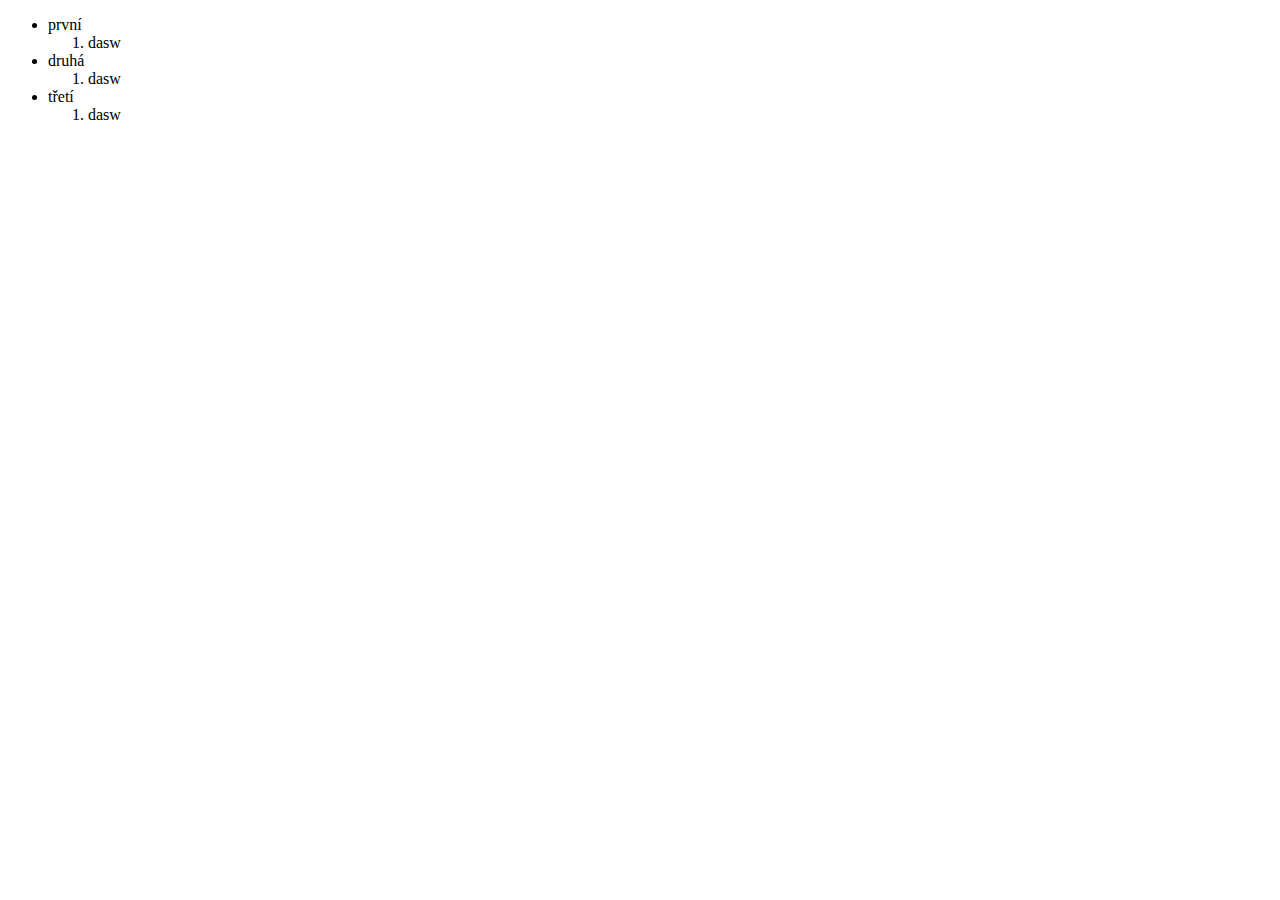
==== index1.html @ a67c7040 "Add files via upload" ====
<!DOCTYPE html>
<html lang="en">
<head>
    <meta charset="UTF-8">
    <meta name="viewport" content="width=device-width, initial-scale=1.0">
    <title>Stránka</title>
</head>
<body>
    <ul>
        <li>první</li>
            <ol><li>dasw</li></ol>
        <li>druhá</li>
            <ol><li>dasw</li></ol>
        <li>třetí</li>
            <ol><li>dasw</li></ol>
    </ul>
</body>
</html>
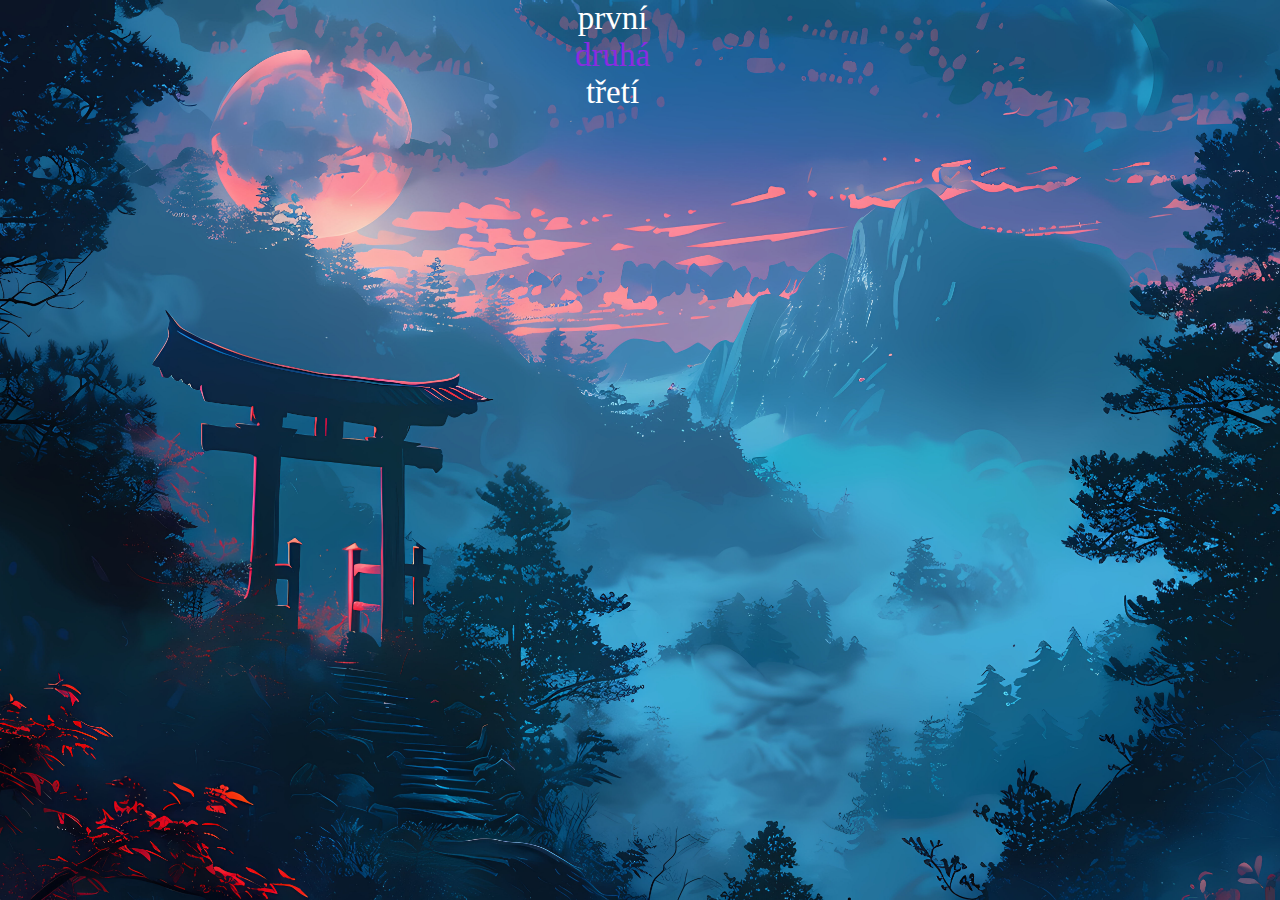
==== commit e7696fee: "Add files via upload" ====
--- a/index1.html
+++ b/index1.html
@@ -4,15 +4,14 @@
     <meta charset="UTF-8">
     <meta name="viewport" content="width=device-width, initial-scale=1.0">
     <title>Stránka</title>
+    <link rel="stylesheet" href="style1.css">
 </head>
 <body>
-    <ul>
+    <div class="main">
+    <ul class="list">
         <li>první</li>
-            <ol><li>dasw</li></ol>
-        <li>druhá</li>
-            <ol><li>dasw</li></ol>
+        <li class="list1">druhá</li>
         <li>třetí</li>
-            <ol><li>dasw</li></ol>
     </ul>
 </body>
 </html>--- a/style1.css
+++ b/style1.css
@@ -0,0 +1,24 @@
+*{
+    margin: 0;
+    padding: 0;
+}
+
+.main{
+    width: 100%;
+    background:url(Nevim.jpg);
+    background-position: center;
+    background-size: cover;
+    height: 100vh;
+}
+
+.list{
+    font-size: 33px;
+    margin-right: 55px;
+    color: white;
+    text-align: center;
+    list-style: square;
+}
+
+.list1{
+    color: blueviolet;
+}